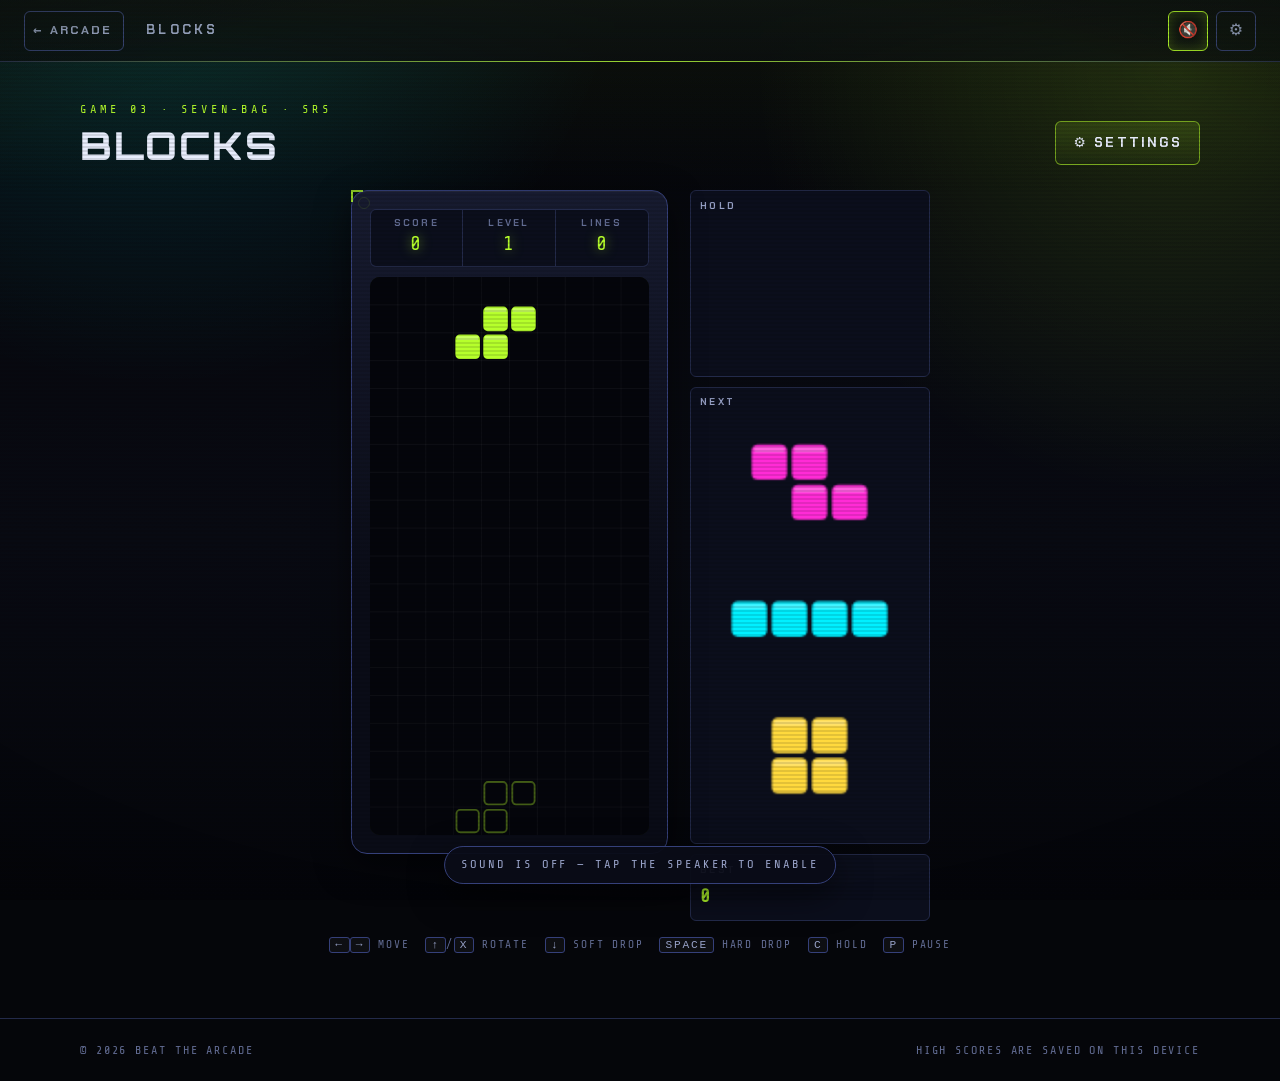
==== blocks.html @ 0dc80ad7 "Add Invasion game implementation with sprites, mechanics, and settings - Introduced the Invasion gam" ====
<!doctype html>
<html lang="en">
  <head>
    <meta charset="utf-8" />
    <meta name="viewport" content="width=device-width, initial-scale=1, viewport-fit=cover" />
    <meta name="color-scheme" content="dark" />
    <title>Blocks · Beat The Arcade</title>
    <meta
      name="description"
      content="Blocks with seven-bag randomiser, SRS wall kicks, ghost piece, hold and a configurable next queue."
    />
    <link
      rel="icon"
      href="data:image/svg+xml,%3Csvg xmlns='http://www.w3.org/2000/svg' viewBox='0 0 32 32'%3E%3Crect width='32' height='32' fill='%2305060a'/%3E%3Crect x='4' y='18' width='12' height='10' fill='%23b6ff2b'/%3E%3Crect x='16' y='8' width='12' height='10' fill='%23b6ff2b'/%3E%3C/svg%3E"
    />
    <link rel="preconnect" href="https://fonts.googleapis.com" />
    <link rel="preconnect" href="https://fonts.gstatic.com" crossorigin />
    <link
      rel="stylesheet"
      href="https://fonts.googleapis.com/css2?family=Orbitron:wght@500;700;900&family=Chakra+Petch:wght@400;600;700&family=Share+Tech+Mono&display=swap"
    />
    <link rel="stylesheet" href="css/theme.css" />
    <link rel="stylesheet" href="css/layout.css" />
    <link rel="stylesheet" href="css/game.css" />
  </head>

  <body
    class="site"
    style="--accent: #b6ff2b; --accent-rgb: 182, 255, 43; --accent-2: #00f0ff; --accent-2-rgb: 0, 240, 255"
  >
    <a class="visually-hidden" href="#main">Skip to content</a>

    <header class="hdr">
      <a class="hdr__back" href="index.html">←<span>Arcade</span></a>
      <span class="hdr__title">Blocks</span>
      <span class="hdr__spacer"></span>
      <div class="hdr__tools">
        <button
          class="btn btn--icon btn--ghost"
          type="button"
          data-tool="mute"
          aria-pressed="true"
          aria-label="Sound off"
        >
          🔇
        </button>
        <button
          class="btn btn--icon btn--ghost"
          type="button"
          data-tool="settings"
          aria-label="Open settings"
        >
          ⚙
        </button>
      </div>
    </header>

    <main id="main" class="site__main wrap">
      <div class="page-head">
        <div>
          <span class="eyebrow">Game 03 · Seven-bag · SRS</span>
          <h1 class="display">Blocks</h1>
        </div>
        <button class="btn" type="button" data-tool="settings">⚙ Settings</button>
      </div>

      <div class="stage stage--split">
        <section class="bezel bezel--narrow ticks">
          <div class="hud">
            <div class="hud__cell">
              <h3>Score</h3>
              <b id="blocksScore">0</b>
            </div>
            <div class="hud__cell">
              <h3>Level</h3>
              <b id="blocksLevel">1</b>
            </div>
            <div class="hud__cell">
              <h3>Lines</h3>
              <b id="blocksLines">0</b>
            </div>
          </div>

          <div class="bezel__screen screen--blocks">
            <canvas id="blocksCanvas" aria-label="Blocks play field"></canvas>
          </div>
        </section>

        <aside class="side">
          <div class="side__box">
            <h3>Hold</h3>
            <canvas id="blocksHold" width="120" height="96" aria-label="Held piece"></canvas>
          </div>
          <div class="side__box">
            <h3>Next</h3>
            <canvas id="blocksNext" width="120" height="200" aria-label="Next pieces"></canvas>
          </div>
          <div class="side__box">
            <h3>Best</h3>
            <b class="mono" id="blocksBest" style="font-size: 1.15rem; color: var(--accent)">0</b>
          </div>
        </aside>
      </div>

      <div class="pad--grid pad" id="blocksPad" style="max-width: 460px; margin: 12px auto 0">
        <button class="pad__btn" type="button" data-control="left" aria-label="Move left">◀</button>
        <button class="pad__btn" type="button" data-control="rotate" aria-label="Rotate clockwise">↻</button>
        <button class="pad__btn" type="button" data-control="right" aria-label="Move right">▶</button>
        <button class="pad__btn" type="button" data-control="down" aria-label="Soft drop">▼</button>
        <button class="pad__btn" type="button" data-control="hold" aria-label="Hold piece">HOLD</button>
        <button class="pad__btn pad__btn--accent" type="button" data-control="hardDrop" aria-label="Hard drop">
          ⤓<small>HARD</small>
        </button>
      </div>

      <p class="keys keyboard-only">
        <span><kbd>←</kbd><kbd>→</kbd> move</span>
        <span><kbd>↑</kbd>/<kbd>X</kbd> rotate</span>
        <span><kbd>↓</kbd> soft drop</span>
        <span><kbd>space</kbd> hard drop</span>
        <span><kbd>C</kbd> hold</span>
        <span><kbd>P</kbd> pause</span>
      </p>
    </main>

    <div id="settings"></div>

    <footer class="ftr">
      <div class="wrap ftr__inner">
        <span>© <span data-year>2026</span> Beat The Arcade</span>
        <span>High scores are saved on this device</span>
      </div>
    </footer>

    <script src="js/core/storage.js"></script>
    <script src="js/core/audio.js"></script>
    <script src="js/core/canvas.js"></script>
    <script src="js/core/loop.js"></script>
    <script src="js/core/input.js"></script>
    <script src="js/core/ui.js"></script>
    <script src="js/core/settings.js"></script>
    <script src="js/games/blocks.js"></script>
  </body>
</html>
---- css/theme.css ----
/* ==========================================================================
   Beat The Arcade — theme.css
   Design tokens, reset, typography and the CRT / glitch effect layers.
   Everything visual is driven from the custom properties below, so the whole
   palette can be retuned from this one file.
   ========================================================================== */

:root {
  /* --- surfaces ---------------------------------------------------------- */
  --bg: #05060a;
  --bg-2: #080a12;
  --surface: #0d1020;
  --surface-2: #141832;
  --surface-3: #1b2040;
  --line: #232a4a;
  --line-bright: #35407a;

  /* --- ink --------------------------------------------------------------- */
  --ink: #e9edff;
  --ink-dim: #98a2c8;
  --ink-mute: #626c93;

  /* --- neon -------------------------------------------------------------- */
  --cyan: #00f0ff;
  --magenta: #ff2bd6;
  --lime: #b6ff2b;
  --amber: #ffb020;
  --red: #ff3b5c;
  --violet: #8b5cff;

  /* per-game accent, overridden on each game page */
  --accent: var(--cyan);
  --accent-2: var(--magenta);
  --accent-rgb: 0, 240, 255;
  --accent-2-rgb: 255, 43, 214;

  /* --- type -------------------------------------------------------------- */
  --font-display: "Orbitron", "Arial Black", impact, system-ui, sans-serif;
  --font-ui: "Chakra Petch", ui-sans-serif, system-ui, -apple-system, "Segoe UI", sans-serif;
  --font-mono: "Share Tech Mono", ui-monospace, SFMono-Regular, Menlo, Consolas, monospace;

  /* --- shape / rhythm ---------------------------------------------------- */
  --r-xs: 3px;
  --r-sm: 6px;
  --r-md: 10px;
  --r-lg: 16px;
  --r-pill: 999px;
  --pad: clamp(14px, 2.2vw, 26px);
  --gap: clamp(12px, 1.8vw, 22px);
  --maxw: 1120px;

  /* --- motion ------------------------------------------------------------ */
  --dur: 180ms;
  --dur-slow: 420ms;
  --ease: cubic-bezier(0.22, 1, 0.36, 1);
  --ease-in: cubic-bezier(0.5, 0, 0.75, 0);

  /* --- glow -------------------------------------------------------------- */
  --glow: 0 0 6px rgba(var(--accent-rgb), 0.7), 0 0 22px rgba(var(--accent-rgb), 0.32);
  --glow-soft: 0 0 14px rgba(var(--accent-rgb), 0.18);
  --glow-2: 0 0 6px rgba(var(--accent-2-rgb), 0.65), 0 0 22px rgba(var(--accent-2-rgb), 0.3);
  --shadow: 0 12px 34px rgba(0, 0, 0, 0.55);

  --header-h: 62px;
}

/* ==========================================================================
   reset
   ========================================================================== */

*,
*::before,
*::after {
  box-sizing: border-box;
}

html {
  -webkit-text-size-adjust: 100%;
  scroll-behavior: smooth;
}

body,
h1,
h2,
h3,
h4,
p,
figure,
blockquote,
dl,
dd,
ul,
ol {
  margin: 0;
}

ul,
ol {
  padding: 0;
  list-style: none;
}

html,
body {
  min-height: 100%;
}

body {
  background-color: var(--bg);
  color: var(--ink);
  font-family: var(--font-ui);
  font-size: clamp(15px, 0.55vw + 14px, 17px);
  line-height: 1.55;
  -webkit-font-smoothing: antialiased;
  text-rendering: optimizeLegibility;
  overflow-x: hidden;
}

/* animated backdrop: faint perspective grid + drifting nebula */
body::before {
  content: "";
  position: fixed;
  inset: 0;
  z-index: -2;
  background:
    radial-gradient(60vw 60vw at 12% -10%, rgba(var(--accent-2-rgb), 0.16), transparent 62%),
    radial-gradient(55vw 55vw at 92% 8%, rgba(var(--accent-rgb), 0.14), transparent 60%),
    linear-gradient(180deg, var(--bg) 0%, var(--bg-2) 60%, #04050a 100%);
}

body::after {
  content: "";
  position: fixed;
  inset: -10% -10% -40% -10%;
  z-index: -1;
  background-image:
    linear-gradient(to right, rgba(var(--accent-rgb), 0.12) 1px, transparent 1px),
    linear-gradient(to bottom, rgba(var(--accent-rgb), 0.12) 1px, transparent 1px);
  background-size: 58px 58px;
  transform: perspective(420px) rotateX(58deg);
  transform-origin: 50% 100%;
  mask-image: linear-gradient(to top, #000 0%, transparent 72%);
  -webkit-mask-image: linear-gradient(to top, #000 0%, transparent 72%);
  animation: grid-drift 24s linear infinite;
  opacity: 0.7;
  pointer-events: none;
}

img,
picture,
svg,
canvas {
  display: block;
  max-width: 100%;
}

button,
input,
select,
textarea {
  font: inherit;
  color: inherit;
}

button {
  cursor: pointer;
  background: none;
  border: 0;
}

a {
  color: var(--accent);
  text-decoration: none;
}

a:hover {
  text-decoration: underline;
}

/* ==========================================================================
   typography helpers
   ========================================================================== */

h1,
h2,
h3,
.display {
  font-family: var(--font-display);
  font-weight: 800;
  letter-spacing: 0.04em;
  line-height: 1.05;
  text-transform: uppercase;
}

h1 {
  font-size: clamp(2rem, 6vw, 4.2rem);
}

h2 {
  font-size: clamp(1.3rem, 2.6vw, 1.9rem);
}

h3 {
  font-family: var(--font-ui);
  font-weight: 700;
  font-size: 0.82rem;
  letter-spacing: 0.22em;
  text-transform: uppercase;
  color: var(--ink-dim);
}

.mono {
  font-family: var(--font-mono);
  font-variant-numeric: tabular-nums;
}

.eyebrow {
  font-family: var(--font-mono);
  font-size: 0.75rem;
  letter-spacing: 0.34em;
  text-transform: uppercase;
  color: var(--accent);
}

.dim {
  color: var(--ink-dim);
}

.visually-hidden {
  position: absolute !important;
  width: 1px;
  height: 1px;
  padding: 0;
  margin: -1px;
  overflow: hidden;
  clip: rect(0 0 0 0);
  clip-path: inset(50%);
  white-space: nowrap;
  border: 0;
}

/* ==========================================================================
   glow + glitch
   ========================================================================== */

.glow {
  color: var(--ink);
  text-shadow: var(--glow);
}

.glitch {
  position: relative;
  color: var(--ink);
  text-shadow:
    0 0 4px rgba(var(--accent-rgb), 0.55),
    0 0 26px rgba(var(--accent-rgb), 0.3);
}

.glitch::before,
.glitch::after {
  content: attr(data-text);
  position: absolute;
  inset: 0;
  pointer-events: none;
  clip-path: inset(0 0 0 0);
  opacity: 0.85;
}

.glitch::before {
  color: var(--magenta);
  transform: translate(-2px, 1px);
  animation: glitch-a 5.5s steps(1, end) infinite;
}

.glitch::after {
  color: var(--cyan);
  transform: translate(2px, -1px);
  animation: glitch-b 4.2s steps(1, end) infinite;
}

/* ==========================================================================
   CRT overlay: scanlines, vignette, flicker
   ========================================================================== */

.crt {
  position: relative;
}

.crt__scan {
  position: fixed;
  inset: 0;
  z-index: 9000;
  pointer-events: none;
  background: repeating-linear-gradient(
    to bottom,
    rgba(0, 0, 0, 0) 0 2px,
    rgba(0, 0, 0, 0.26) 2px 4px
  );
  opacity: 0.42;
  mix-blend-mode: multiply;
}

.crt__vig {
  position: fixed;
  inset: 0;
  z-index: 9001;
  pointer-events: none;
  background:
    radial-gradient(120% 90% at 50% 50%, transparent 55%, rgba(0, 0, 0, 0.55) 100%),
    linear-gradient(to bottom, rgba(var(--accent-rgb), 0.05), transparent 22%);
  animation: crt-flicker 5.2s steps(1, end) infinite;
}

/* ==========================================================================
   buttons
   ========================================================================== */

.btn {
  --btn-accent: var(--accent);
  --btn-rgb: var(--accent-rgb);
  position: relative;
  display: inline-flex;
  align-items: center;
  justify-content: center;
  gap: 0.5em;
  min-height: 44px;
  padding: 0.6em 1.25em;
  border: 1px solid rgba(var(--btn-rgb), 0.55);
  border-radius: var(--r-sm);
  background: linear-gradient(180deg, rgba(var(--btn-rgb), 0.14), rgba(var(--btn-rgb), 0.04));
  color: var(--ink);
  font-family: var(--font-ui);
  font-weight: 700;
  font-size: 0.86rem;
  letter-spacing: 0.16em;
  text-transform: uppercase;
  transition: transform var(--dur) var(--ease), box-shadow var(--dur) var(--ease),
    background-color var(--dur) var(--ease), border-color var(--dur) var(--ease);
}

.btn:hover {
  border-color: var(--btn-accent);
  background: linear-gradient(180deg, rgba(var(--btn-rgb), 0.26), rgba(var(--btn-rgb), 0.08));
  box-shadow: 0 0 6px rgba(var(--btn-rgb), 0.6), 0 0 22px rgba(var(--btn-rgb), 0.28);
  text-decoration: none;
}

.btn:active {
  transform: translateY(1px);
}

.btn--solid {
  background: var(--btn-accent);
  border-color: var(--btn-accent);
  color: #04060c;
  font-weight: 700;
}

.btn--solid:hover {
  background: #fff;
  border-color: #fff;
  box-shadow: 0 0 8px rgba(var(--btn-rgb), 0.9), 0 0 34px rgba(var(--btn-rgb), 0.5);
}

.btn--ghost {
  background: transparent;
  border-color: var(--line-bright);
  color: var(--ink-dim);
}

.btn--ghost:hover {
  color: var(--ink);
  border-color: var(--accent);
  box-shadow: none;
}

.btn--icon {
  min-height: 40px;
  width: 40px;
  padding: 0;
  border-radius: var(--r-sm);
  font-size: 1rem;
  letter-spacing: 0;
}

.btn--lg {
  min-height: 52px;
  padding: 0.8em 1.8em;
  font-size: 0.95rem;
}

.btn[aria-pressed="true"],
.btn.is-on {
  border-color: var(--accent);
  color: var(--ink);
  box-shadow: inset 0 0 14px rgba(var(--accent-rgb), 0.24);
}

/* ==========================================================================
   focus visibility (neon ring, keyboard only)
   ========================================================================== */

:focus {
  outline: none;
}

:focus-visible {
  outline: 2px solid var(--accent);
  outline-offset: 2px;
  box-shadow: 0 0 0 4px rgba(var(--accent-rgb), 0.2);
}

/* ==========================================================================
   surfaces
   ========================================================================== */

.panel {
  position: relative;
  background: linear-gradient(180deg, rgba(20, 24, 50, 0.9), rgba(10, 12, 24, 0.92));
  border: 1px solid var(--line);
  border-radius: var(--r-md);
}

/* corner ticks — cheap way to look "edgy" without images */
.ticks::before,
.ticks::after {
  content: "";
  position: absolute;
  width: 12px;
  height: 12px;
  border: 2px solid var(--accent);
  pointer-events: none;
  opacity: 0.8;
}

.ticks::before {
  top: -1px;
  left: -1px;
  border-right: 0;
  border-bottom: 0;
}

.ticks::after {
  right: -1px;
  bottom: -1px;
  border-left: 0;
  border-top: 0;
}

.hr {
  height: 1px;
  border: 0;
  background: linear-gradient(90deg, transparent, var(--line-bright), transparent);
}

/* ==========================================================================
   keyframes
   ========================================================================== */

@keyframes grid-drift {
  from {
    background-position: 0 0, 0 0;
  }
  to {
    background-position: 0 116px, 0 116px;
  }
}

@keyframes crt-flicker {
  0%,
  96%,
  100% {
    opacity: 1;
  }
  96.5% {
    opacity: 0.86;
  }
  97% {
    opacity: 1;
  }
  97.6% {
    opacity: 0.9;
  }
}

@keyframes glitch-a {
  0%,
  86%,
  100% {
    clip-path: inset(0 0 100% 0);
  }
  87% {
    clip-path: inset(8% 0 62% 0);
  }
  90% {
    clip-path: inset(52% 0 18% 0);
  }
  93% {
    clip-path: inset(22% 0 44% 0);
  }
}

@keyframes glitch-b {
  0%,
  88%,
  100% {
    clip-path: inset(100% 0 0 0);
  }
  89% {
    clip-path: inset(60% 0 12% 0);
  }
  92% {
    clip-path: inset(14% 0 66% 0);
  }
  95% {
    clip-path: inset(38% 0 30% 0);
  }
}

@keyframes pulse-glow {
  0%,
  100% {
    filter: brightness(1);
  }
  50% {
    filter: brightness(1.5);
  }
}

@keyframes rise {
  from {
    opacity: 0;
    transform: translateY(14px);
  }
  to {
    opacity: 1;
    transform: none;
  }
}

@keyframes sweep {
  from {
    transform: translateX(0);
  }
  to {
    transform: translateX(-50%);
  }
}

@keyframes shake {
  0% {
    transform: translate(0, 0);
  }
  25% {
    transform: translate(-4px, 2px);
  }
  50% {
    transform: translate(3px, -3px);
  }
  75% {
    transform: translate(-2px, -1px);
  }
  100% {
    transform: translate(0, 0);
  }
}

@keyframes pop {
  0% {
    transform: scale(1);
  }
  40% {
    transform: scale(1.12);
  }
  100% {
    transform: scale(1);
  }
}

@keyframes flash-out {
  0% {
    box-shadow: inset 0 0 0 2px var(--accent), inset 0 0 60px rgba(var(--accent-rgb), 0.5);
  }
  100% {
    box-shadow: inset 0 0 0 2px transparent, inset 0 0 60px transparent;
  }
}

/* ==========================================================================
   reduced motion — kill flicker, scanline drift, glitch and marquee
   ========================================================================== */

@media (prefers-reduced-motion: reduce) {
  html {
    scroll-behavior: auto;
  }

  *,
  *::before,
  *::after {
    animation-duration: 0.001ms !important;
    animation-iteration-count: 1 !important;
    transition-duration: 0.001ms !important;
  }

  body::after {
    animation: none;
    opacity: 0.35;
  }

  .crt__vig {
    animation: none;
  }

  .crt__scan {
    opacity: 0.22;
  }

  .glitch::before,
  .glitch::after {
    display: none;
  }
}
---- css/layout.css ----
/* ==========================================================================
   Beat The Arcade — layout.css
   Page shell: header, homepage hero, game cards, footer, generic page frame.
   ========================================================================== */

/* ==========================================================================
   shell
   ========================================================================== */

.wrap {
  width: min(100% - 2rem, var(--maxw));
  margin-inline: auto;
}

.site {
  display: flex;
  flex-direction: column;
  min-height: 100vh;
  min-height: 100svh;
}

.site__main {
  flex: 1 1 auto;
  padding-block: clamp(1.2rem, 3vw, 2.6rem) clamp(2rem, 5vw, 4rem);
}

/* ==========================================================================
   header
   ========================================================================== */

.hdr {
  position: sticky;
  top: 0;
  z-index: 8000;
  min-height: var(--header-h);
  display: flex;
  align-items: center;
  gap: var(--gap);
  padding: 0.5rem clamp(0.75rem, 2vw, 1.5rem);
  background: linear-gradient(180deg, rgba(6, 8, 16, 0.94), rgba(6, 8, 16, 0.72));
  backdrop-filter: blur(10px);
  -webkit-backdrop-filter: blur(10px);
  border-bottom: 1px solid var(--line);
}

.hdr::after {
  content: "";
  position: absolute;
  left: 0;
  right: 0;
  bottom: -1px;
  height: 1px;
  background: linear-gradient(90deg, transparent, rgba(var(--accent-rgb), 0.8), transparent);
}

.hdr__brand {
  display: inline-flex;
  align-items: baseline;
  gap: 0.55rem;
  font-family: var(--font-display);
  font-weight: 900;
  font-size: clamp(0.95rem, 1.6vw, 1.15rem);
  letter-spacing: 0.14em;
  text-transform: uppercase;
  color: var(--ink);
  white-space: nowrap;
}

.hdr__brand:hover {
  text-decoration: none;
  color: var(--ink);
}

.hdr__brand b {
  color: var(--accent);
  font-weight: 900;
}

.hdr__title {
  font-family: var(--font-ui);
  font-weight: 700;
  font-size: 0.82rem;
  letter-spacing: 0.24em;
  text-transform: uppercase;
  color: var(--ink-dim);
  white-space: nowrap;
  overflow: hidden;
  text-overflow: ellipsis;
}

.hdr__spacer {
  flex: 1 1 auto;
}

.hdr__tools {
  display: flex;
  align-items: center;
  gap: 0.5rem;
}

.hdr__back {
  display: inline-flex;
  align-items: center;
  gap: 0.4rem;
  min-height: 40px;
  padding: 0 0.7rem 0 0.5rem;
  border: 1px solid var(--line-bright);
  border-radius: var(--r-sm);
  color: var(--ink-dim);
  font-family: var(--font-ui);
  font-weight: 700;
  font-size: 0.76rem;
  letter-spacing: 0.16em;
  text-transform: uppercase;
}

.hdr__back:hover {
  color: var(--ink);
  border-color: var(--accent);
  text-decoration: none;
}

@media (max-width: 560px) {
  .hdr__back span {
    display: none;
  }

  .hdr__back {
    width: 40px;
    justify-content: center;
    padding: 0;
  }
}

/* ==========================================================================
   hero
   ========================================================================== */

.hero {
  position: relative;
  padding-block: clamp(1.5rem, 6vw, 4rem) clamp(1rem, 3vw, 2rem);
  text-align: center;
}

.hero__title {
  position: relative;
  display: inline-block;
  margin-block: 0.35rem 0.6rem;
  font-size: clamp(2.4rem, 11vw, 6rem);
  font-weight: 900;
  letter-spacing: 0.08em;
}

.hero__sub {
  max-width: 46ch;
  margin-inline: auto;
  color: var(--ink-dim);
}

.hero__meta {
  display: flex;
  flex-wrap: wrap;
  justify-content: center;
  gap: 0.5rem 1.4rem;
  margin-top: 1.2rem;
  font-family: var(--font-mono);
  font-size: 0.76rem;
  letter-spacing: 0.2em;
  text-transform: uppercase;
  color: var(--ink-mute);
}

.hero__meta b {
  color: var(--accent);
  font-weight: 400;
}

/* marquee ticker */
.ticker {
  position: relative;
  overflow: hidden;
  margin-top: clamp(1rem, 3vw, 2rem);
  border-block: 1px solid var(--line);
  background: rgba(10, 12, 24, 0.6);
  mask-image: linear-gradient(90deg, transparent, #000 8%, #000 92%, transparent);
  -webkit-mask-image: linear-gradient(90deg, transparent, #000 8%, #000 92%, transparent);
}

.ticker__track {
  display: flex;
  width: max-content;
  animation: sweep 26s linear infinite;
}

.ticker__track span {
  padding: 0.55rem 1.4rem;
  font-family: var(--font-mono);
  font-size: 0.78rem;
  letter-spacing: 0.28em;
  text-transform: uppercase;
  color: var(--ink-mute);
  white-space: nowrap;
}

.ticker__track span b {
  color: var(--accent);
  font-weight: 400;
}

/* ==========================================================================
   game cards
   ========================================================================== */

.cards {
  display: grid;
  grid-template-columns: repeat(auto-fit, minmax(260px, 1fr));
  gap: var(--gap);
  margin-top: clamp(1.4rem, 4vw, 2.8rem);
}

.card {
  position: relative;
  display: flex;
  flex-direction: column;
  gap: 0.85rem;
  padding: clamp(1.1rem, 2.4vw, 1.6rem);
  overflow: hidden;
  color: var(--ink);
  background: linear-gradient(165deg, rgba(22, 27, 58, 0.92), rgba(8, 10, 20, 0.95));
  border: 1px solid var(--line);
  border-radius: var(--r-lg);
  transition: transform var(--dur-slow) var(--ease), border-color var(--dur) var(--ease),
    box-shadow var(--dur-slow) var(--ease);
  animation: rise 520ms var(--ease) both;
}

.card::before {
  content: "";
  position: absolute;
  inset: 0;
  background: radial-gradient(120% 80% at 100% 0%, rgba(var(--card-rgb), 0.22), transparent 60%);
  opacity: 0;
  transition: opacity var(--dur-slow) var(--ease);
  pointer-events: none;
}

.card:hover,
.card:focus-within {
  transform: translateY(-6px);
  border-color: rgba(var(--card-rgb), 0.85);
  box-shadow: 0 18px 40px rgba(0, 0, 0, 0.55), 0 0 26px rgba(var(--card-rgb), 0.22);
}

.card:hover::before,
.card:focus-within::before {
  opacity: 1;
}

.card:nth-child(1) {
  animation-delay: 60ms;
}

.card:nth-child(2) {
  animation-delay: 140ms;
}

.card:nth-child(3) {
  animation-delay: 220ms;
}

.card__art {
  display: grid;
  place-items: center;
  height: 104px;
  border-radius: var(--r-md);
  border: 1px solid rgba(var(--card-rgb), 0.28);
  background:
    linear-gradient(180deg, rgba(var(--card-rgb), 0.14), transparent 70%),
    repeating-linear-gradient(to right, rgba(var(--card-rgb), 0.1) 0 1px, transparent 1px 14px),
    repeating-linear-gradient(to bottom, rgba(var(--card-rgb), 0.1) 0 1px, transparent 1px 14px),
    #06070e;
  color: rgb(var(--card-rgb));
  overflow: hidden;
}

.card__art svg {
  width: auto;
  height: 72px;
  filter: drop-shadow(0 0 6px rgba(var(--card-rgb), 0.7));
}

.card__no {
  position: absolute;
  top: 0.9rem;
  right: 1rem;
  font-family: var(--font-mono);
  font-size: 0.72rem;
  letter-spacing: 0.2em;
  color: var(--ink-mute);
}

.card__name {
  font-size: clamp(1.15rem, 2.2vw, 1.45rem);
  color: var(--ink);
}

.card__desc {
  font-size: 0.9rem;
  color: var(--ink-dim);
  flex: 1 1 auto;
}

.card__foot {
  display: flex;
  align-items: center;
  justify-content: space-between;
  gap: 0.75rem;
  padding-top: 0.85rem;
  border-top: 1px dashed var(--line);
}

.card__hi {
  display: flex;
  flex-direction: column;
  gap: 0.15rem;
  font-family: var(--font-mono);
  font-size: 0.68rem;
  letter-spacing: 0.2em;
  text-transform: uppercase;
  color: var(--ink-mute);
}

.card__hi b {
  font-size: 1.05rem;
  letter-spacing: 0.06em;
  color: rgb(var(--card-rgb));
  font-weight: 400;
  text-shadow: 0 0 10px rgba(var(--card-rgb), 0.5);
}

/* whole-card link overlay so the card is one big tap target */
.card__link {
  position: absolute;
  inset: 0;
  z-index: 2;
  border-radius: inherit;
}

.card__link:focus-visible {
  outline-offset: 4px;
}

/* ==========================================================================
   footer
   ========================================================================== */

.ftr {
  border-top: 1px solid var(--line);
  padding-block: 1.4rem;
  font-family: var(--font-mono);
  font-size: 0.74rem;
  letter-spacing: 0.16em;
  text-transform: uppercase;
  color: var(--ink-mute);
}

.ftr__inner {
  display: flex;
  flex-wrap: wrap;
  gap: 0.6rem 1.4rem;
  align-items: center;
  justify-content: space-between;
}

.ftr kbd {
  font-family: var(--font-mono);
  font-size: 0.72rem;
  padding: 0.1em 0.45em;
  border: 1px solid var(--line-bright);
  border-radius: var(--r-xs);
  background: rgba(255, 255, 255, 0.04);
  color: var(--ink-dim);
}

/* ==========================================================================
   generic page heading used above game boards
   ========================================================================== */

.page-head {
  display: flex;
  flex-wrap: wrap;
  align-items: flex-end;
  justify-content: space-between;
  gap: 0.6rem 1.4rem;
  margin-bottom: clamp(0.9rem, 2vw, 1.6rem);
}

.page-head h1 {
  font-size: clamp(1.5rem, 4vw, 2.4rem);
}

.page-head .eyebrow {
  display: block;
  margin-bottom: 0.35rem;
}
---- css/game.css ----
/* ==========================================================================
   Beat The Arcade — game.css
   In-game chrome: CRT bezel, HUD, touch pads, settings overlay,
   pause / game-over screens, hi-score initials entry, board layouts.
   ========================================================================== */

/* ==========================================================================
   game stage + bezel
   ========================================================================== */

.stage {
  display: grid;
  grid-template-columns: minmax(0, 1fr);
  gap: var(--gap);
  align-items: start;
}

@media (min-width: 940px) {
  .stage--split {
    grid-template-columns: minmax(0, auto) 240px;
    justify-content: center;
  }
}

.bezel {
  position: relative;
  justify-self: center;
  width: 100%;
  max-width: 560px;
  padding: clamp(10px, 1.6vw, 18px);
  border: 1px solid var(--line-bright);
  border-radius: var(--r-lg);
  background: linear-gradient(180deg, #171b30, #0a0c17 60%);
  box-shadow: var(--shadow), inset 0 1px 0 rgba(255, 255, 255, 0.06);
}

.bezel::after {
  content: "";
  position: absolute;
  inset: 6px;
  border-radius: calc(var(--r-lg) - 6px);
  border: 1px solid rgba(var(--accent-rgb), 0.14);
  pointer-events: none;
}

.bezel__screen {
  position: relative;
  border-radius: var(--r-md);
  background: #04050b;
  overflow: hidden;
  box-shadow: inset 0 0 60px rgba(0, 0, 0, 0.9), inset 0 0 0 1px rgba(var(--accent-rgb), 0.12);
}

/* the canvas fills the screen box; aspect-ratio is set per game in HTML */
.bezel__screen canvas {
  display: block;
  width: 100%;
  height: 100%;
  touch-action: none;
}

.bezel__screen.is-shaking {
  animation: shake 220ms steps(2, end) 1;
}

/* fixed-ratio screens (canvas games) — width drives, height follows, and both
   the container width and the viewport height are respected */
.screen-pad {
  padding: clamp(10px, 2vw, 16px);
}

.screen--invasion {
  width: min(100%, 480px, 56vh);
  width: min(100%, 480px, 56svh);
  aspect-ratio: 4 / 5;
  margin-inline: auto;
}

.screen--blocks {
  width: min(100%, 300px, 31vh);
  width: min(100%, 300px, 31svh);
  aspect-ratio: 1 / 2;
  margin-inline: auto;
}

.bezel--narrow {
  max-width: 460px;
}

.bezel--wide {
  max-width: 520px;
}

/* tic tac toe screen contents */
.ttt-screen {
  display: grid;
  gap: clamp(0.6rem, 1.6vw, 0.9rem);
}

.toolbar {
  display: flex;
  flex-wrap: wrap;
  gap: 0.5rem;
  justify-content: center;
  padding-top: 0.2rem;
}

.flash {
  animation: flash-out 520ms ease-out 1;
}

/* ==========================================================================
   HUD
   ========================================================================== */

.hud {
  display: flex;
  flex-wrap: wrap;
  align-items: stretch;
  gap: 1px;
  margin-bottom: 10px;
  background: var(--line);
  border: 1px solid var(--line);
  border-radius: var(--r-sm);
  overflow: hidden;
}

.hud__cell {
  flex: 1 1 0;
  min-width: 74px;
  padding: 0.45rem 0.65rem;
  background: #0b0e1c;
  text-align: center;
}

.hud__cell h3 {
  font-size: 0.6rem;
  letter-spacing: 0.24em;
  color: var(--ink-mute);
}

.hud__cell b {
  display: block;
  font-family: var(--font-mono);
  font-size: clamp(0.95rem, 2.4vw, 1.25rem);
  font-weight: 400;
  letter-spacing: 0.06em;
  color: var(--accent);
  text-shadow: 0 0 12px rgba(var(--accent-rgb), 0.5);
}

.hud__cell--right {
  text-align: right;
}

.lives {
  display: flex;
  justify-content: center;
  gap: 4px;
  margin-top: 2px;
}

.lives i {
  width: 12px;
  height: 10px;
  background: var(--accent);
  clip-path: polygon(50% 0, 100% 55%, 68% 100%, 32% 100%, 0 55%);
  filter: drop-shadow(0 0 4px rgba(var(--accent-rgb), 0.8));
}

/* ==========================================================================
   touch controls
   ========================================================================== */

.pad {
  display: none;
  margin-top: 12px;
  gap: 8px;
  user-select: none;
  -webkit-user-select: none;
}

.pad.is-on {
  display: flex;
}

.pad--grid {
  display: none;
  grid-template-columns: repeat(3, 1fr);
}

.pad--grid.is-on {
  display: grid;
}

.pad__btn {
  display: grid;
  place-items: center;
  min-height: 56px;
  border: 1px solid rgba(var(--accent-rgb), 0.4);
  border-radius: var(--r-sm);
  background: linear-gradient(180deg, rgba(var(--accent-rgb), 0.14), rgba(var(--accent-rgb), 0.03));
  color: var(--ink);
  font-family: var(--font-mono);
  font-size: 1.1rem;
  letter-spacing: 0.1em;
  touch-action: none;
  transition: background-color 90ms linear, transform 90ms linear;
}

.pad__btn:active,
.pad__btn.is-down {
  background: rgba(var(--accent-rgb), 0.4);
  transform: scale(0.97);
}

.pad__btn small {
  display: block;
  font-size: 0.55rem;
  letter-spacing: 0.16em;
  color: var(--ink-mute);
}

.pad__btn--wide {
  grid-column: span 2;
}

.pad__btn--accent {
  border-color: rgba(var(--accent-2-rgb), 0.5);
  background: linear-gradient(180deg, rgba(var(--accent-2-rgb), 0.18), rgba(var(--accent-2-rgb), 0.04));
}

/* ==========================================================================
   tic tac toe
   ========================================================================== */

.ttt {
  display: grid;
  gap: 0.9rem;
  max-width: 460px;
  margin-inline: auto;
  width: 100%;
}

.ttt__status {
  min-height: 1.9em;
  text-align: center;
  font-family: var(--font-mono);
  font-size: clamp(0.85rem, 2.4vw, 1rem);
  letter-spacing: 0.14em;
  text-transform: uppercase;
  color: var(--accent);
  text-shadow: 0 0 14px rgba(var(--accent-rgb), 0.45);
}

.ttt__board {
  display: grid;
  grid-template-columns: repeat(3, 1fr);
  gap: clamp(6px, 1.6vw, 12px);
  aspect-ratio: 1;
  padding: clamp(6px, 1.6vw, 12px);
  border: 1px solid var(--line-bright);
  border-radius: var(--r-md);
  background:
    linear-gradient(180deg, rgba(var(--accent-rgb), 0.06), transparent 60%),
    #06070f;
}

.ttt__cell {
  position: relative;
  display: grid;
  place-items: center;
  border: 1px solid var(--line);
  border-radius: var(--r-sm);
  background: #0b0e1c;
  font-family: var(--font-display);
  font-weight: 900;
  font-size: clamp(1.9rem, 9vw, 3.4rem);
  line-height: 1;
  color: var(--ink);
  transition: background-color 120ms linear, border-color 120ms linear,
    box-shadow 120ms linear, transform 120ms var(--ease);
}

.ttt__cell:hover:not(:disabled) {
  border-color: var(--accent);
  background: #121734;
  box-shadow: inset 0 0 22px rgba(var(--accent-rgb), 0.16);
}

.ttt__cell:disabled {
  cursor: default;
}

.ttt__cell[data-mark="X"] {
  color: var(--cyan);
  text-shadow: 0 0 10px rgba(0, 240, 255, 0.6), 0 0 30px rgba(0, 240, 255, 0.24);
}

.ttt__cell[data-mark="O"] {
  color: var(--magenta);
  text-shadow: 0 0 10px rgba(255, 43, 214, 0.6), 0 0 30px rgba(255, 43, 214, 0.24);
}

.ttt__cell.is-win {
  border-color: var(--lime);
  background: rgba(182, 255, 43, 0.1);
  box-shadow: 0 0 0 1px var(--lime), 0 0 26px rgba(182, 255, 43, 0.4);
}

.ttt__cell.is-win:not(.no-anim) {
  animation: pop 420ms var(--ease) 1;
}

.ttt__cell.is-last {
  border-color: var(--accent);
}

.ttt__score {
  display: flex;
  flex-wrap: wrap;
  justify-content: center;
  gap: 0.4rem 1.1rem;
  font-family: var(--font-mono);
  font-size: 0.8rem;
  letter-spacing: 0.14em;
  text-transform: uppercase;
  color: var(--ink-dim);
}

.ttt__score b {
  font-weight: 400;
  color: var(--ink);
}

.ttt__score .is-x b {
  color: var(--cyan);
}

.ttt__score .is-o b {
  color: var(--magenta);
}

.ttt__round {
  text-align: center;
  font-family: var(--font-mono);
  font-size: 0.72rem;
  letter-spacing: 0.24em;
  text-transform: uppercase;
  color: var(--ink-mute);
}

/* ==========================================================================
   blocks side panels
   ========================================================================== */

.side {
  display: grid;
  gap: 10px;
  width: 100%;
}

@media (max-width: 939px) {
  .side {
    grid-template-columns: repeat(auto-fit, minmax(120px, 1fr));
    max-width: 560px;
    margin-inline: auto;
  }
}

.side__box {
  padding: 0.6rem;
  border: 1px solid var(--line);
  border-radius: var(--r-sm);
  background: #0b0e1c;
}

.side__box h3 {
  margin-bottom: 0.45rem;
  font-size: 0.6rem;
  letter-spacing: 0.24em;
}

.side__box canvas {
  width: 100%;
  height: auto;
}

/* ==========================================================================
   settings overlay panel
   ========================================================================== */

.settings-root {
  position: relative;
  z-index: 9100;
}

.settings__scrim {
  position: fixed;
  inset: 0;
  z-index: 9100;
  background: rgba(3, 4, 9, 0.72);
  backdrop-filter: blur(3px);
  -webkit-backdrop-filter: blur(3px);
  opacity: 0;
  visibility: hidden;
  pointer-events: none;
  transition: opacity var(--dur) linear, visibility 0s linear var(--dur);
}

.settings__panel {
  position: fixed;
  z-index: 9101;
  top: 0;
  right: 0;
  bottom: 0;
  width: min(400px, 92vw);
  display: flex;
  flex-direction: column;
  background: linear-gradient(180deg, #10142a, #080a14);
  border-left: 1px solid var(--line-bright);
  box-shadow: -24px 0 60px rgba(0, 0, 0, 0.6);
  transform: translateX(102%);
  transition: transform var(--dur-slow) var(--ease);
  visibility: hidden;
}

.settings.is-open .settings__scrim {
  opacity: 1;
  visibility: visible;
  pointer-events: auto;
  transition: opacity var(--dur) linear;
}

.settings.is-open .settings__panel {
  transform: none;
  visibility: visible;
}

.settings__head {
  display: flex;
  align-items: center;
  gap: 0.75rem;
  padding: 0.85rem 1rem;
  border-bottom: 1px solid var(--line);
}

.settings__head h2 {
  flex: 1 1 auto;
  font-size: 0.95rem;
  letter-spacing: 0.2em;
}

.settings__body {
  flex: 1 1 auto;
  overflow-y: auto;
  overscroll-behavior: contain;
  padding: 0.4rem 1rem 1.2rem;
  -webkit-overflow-scrolling: touch;
}

.settings__foot {
  padding: 0.85rem 1rem calc(0.85rem + env(safe-area-inset-bottom));
  border-top: 1px solid var(--line);
}

.settings__foot .btn {
  width: 100%;
}

.set-group {
  margin: 1.1rem 0 0.4rem;
  padding-bottom: 0.3rem;
  border-bottom: 1px dashed var(--line);
  font-family: var(--font-mono);
  font-size: 0.68rem;
  letter-spacing: 0.3em;
  text-transform: uppercase;
  color: var(--accent);
}

.set-row {
  padding: 0.75rem 0;
  border-bottom: 1px solid rgba(35, 42, 74, 0.6);
}

.set-row[hidden] {
  display: none;
}

.set-row__label {
  display: block;
  margin-bottom: 0.45rem;
  font-weight: 700;
  font-size: 0.82rem;
  letter-spacing: 0.06em;
  text-transform: uppercase;
  color: var(--ink);
}

.set-row__hint {
  display: block;
  margin-top: 0.4rem;
  font-size: 0.76rem;
  color: var(--ink-mute);
}

/* segmented control (radio group) */
.seg {
  display: flex;
  flex-wrap: wrap;
  gap: 6px;
}

.seg__opt {
  position: relative;
  flex: 1 1 auto;
}

.seg__opt input {
  position: absolute;
  opacity: 0;
  width: 100%;
  height: 100%;
  margin: 0;
  cursor: pointer;
  inset: 0;
}

.seg__opt span {
  display: grid;
  place-items: center;
  min-height: 42px;
  padding: 0.4rem 0.7rem;
  border: 1px solid var(--line-bright);
  border-radius: var(--r-sm);
  background: rgba(255, 255, 255, 0.02);
  font-size: 0.78rem;
  font-weight: 700;
  letter-spacing: 0.1em;
  text-transform: uppercase;
  color: var(--ink-dim);
  text-align: center;
  transition: all var(--dur) linear;
  pointer-events: none;
}

.seg__opt input:hover + span {
  color: var(--ink);
  border-color: rgba(var(--accent-rgb), 0.6);
}

.seg__opt input:checked + span {
  color: var(--ink);
  border-color: var(--accent);
  background: rgba(var(--accent-rgb), 0.16);
  box-shadow: inset 0 0 16px rgba(var(--accent-rgb), 0.2), 0 0 10px rgba(var(--accent-rgb), 0.2);
}

.seg__opt input:focus-visible + span {
  outline: 2px solid var(--accent);
  outline-offset: 2px;
}

/* switch */
.switch {
  position: relative;
  display: inline-flex;
  align-items: center;
  gap: 0.7rem;
  cursor: pointer;
}

.switch input {
  position: absolute;
  opacity: 0;
  width: 1px;
  height: 1px;
}

.switch__track {
  position: relative;
  width: 54px;
  height: 30px;
  border: 1px solid var(--line-bright);
  border-radius: var(--r-pill);
  background: #0a0c17;
  transition: all var(--dur) linear;
  flex: 0 0 auto;
}

.switch__track::after {
  content: "";
  position: absolute;
  top: 3px;
  left: 3px;
  width: 22px;
  height: 22px;
  border-radius: 50%;
  background: var(--ink-mute);
  transition: transform var(--dur) var(--ease), background-color var(--dur) linear;
}

.switch input:checked + .switch__track {
  border-color: var(--accent);
  background: rgba(var(--accent-rgb), 0.2);
  box-shadow: inset 0 0 14px rgba(var(--accent-rgb), 0.24);
}

.switch input:checked + .switch__track::after {
  transform: translateX(24px);
  background: var(--accent);
  box-shadow: 0 0 10px rgba(var(--accent-rgb), 0.9);
}

.switch input:focus-visible + .switch__track {
  outline: 2px solid var(--accent);
  outline-offset: 2px;
}

.switch__text {
  font-size: 0.78rem;
  letter-spacing: 0.1em;
  text-transform: uppercase;
  color: var(--ink-dim);
}

/* stepper */
.stepper {
  display: flex;
  align-items: center;
  gap: 0.5rem;
}

.stepper__btn {
  width: 42px;
  height: 42px;
  display: grid;
  place-items: center;
  border: 1px solid var(--line-bright);
  border-radius: var(--r-sm);
  background: rgba(255, 255, 255, 0.03);
  font-family: var(--font-mono);
  font-size: 1.1rem;
  color: var(--ink);
}

.stepper__btn:hover:not(:disabled) {
  border-color: var(--accent);
  color: var(--accent);
}

.stepper__btn:disabled {
  opacity: 0.35;
  cursor: not-allowed;
}

.stepper__val {
  flex: 1 1 auto;
  text-align: center;
  font-family: var(--font-mono);
  font-size: 0.95rem;
  letter-spacing: 0.12em;
  color: var(--accent);
}

/* ==========================================================================
   overlays: pause, game over, initials
   ========================================================================== */

.ov {
  position: absolute;
  inset: 0;
  z-index: 500;
  display: flex;
  flex-direction: column;
  align-items: center;
  justify-content: center;
  gap: 0.9rem;
  padding: 1.1rem;
  text-align: center;
  background: rgba(4, 5, 11, 0.9);
  backdrop-filter: blur(2px);
  -webkit-backdrop-filter: blur(2px);
  animation: rise 220ms var(--ease) both;
  overflow-y: auto;
  overscroll-behavior: contain;
}

.ov[hidden] {
  display: none;
}

.ov__title {
  font-size: clamp(1.3rem, 5vw, 2.1rem);
  color: var(--accent);
  text-shadow: var(--glow);
}

.ov__sub {
  font-family: var(--font-mono);
  font-size: 0.8rem;
  letter-spacing: 0.2em;
  text-transform: uppercase;
  color: var(--ink-dim);
  max-width: 32ch;
}

.ov__score {
  font-family: var(--font-mono);
  font-size: clamp(1.6rem, 7vw, 2.6rem);
  color: var(--ink);
  text-shadow: var(--glow);
}

.ov__actions {
  display: flex;
  flex-wrap: wrap;
  gap: 0.6rem;
  justify-content: center;
}

.ov--top {
  justify-content: flex-start;
  padding-top: 1.4rem;
}

/* hi-score table */
.scores {
  width: 100%;
  max-width: 320px;
  font-family: var(--font-mono);
  font-size: 0.82rem;
  letter-spacing: 0.1em;
  border-collapse: collapse;
}

.scores th {
  padding: 0.2rem 0.4rem;
  font-size: 0.62rem;
  font-weight: 400;
  letter-spacing: 0.22em;
  text-transform: uppercase;
  color: var(--ink-mute);
  text-align: left;
}

.scores td {
  padding: 0.22rem 0.4rem;
  border-top: 1px solid rgba(35, 42, 74, 0.8);
  color: var(--ink-dim);
}

.scores td:first-child {
  color: var(--ink-mute);
  width: 2ch;
}

.scores td:nth-child(2) {
  color: var(--ink);
}

.scores td:last-child {
  text-align: right;
}

.scores tr.is-new td {
  color: var(--accent);
  text-shadow: 0 0 10px rgba(var(--accent-rgb), 0.5);
}

.scores-empty {
  font-family: var(--font-mono);
  font-size: 0.76rem;
  letter-spacing: 0.16em;
  text-transform: uppercase;
  color: var(--ink-mute);
}

/* initials entry */
.initials {
  display: flex;
  gap: 0.6rem;
  justify-content: center;
}

.initials__col {
  display: grid;
  gap: 4px;
  justify-items: center;
}

.initials__up,
.initials__down {
  width: 46px;
  height: 34px;
  display: grid;
  place-items: center;
  border: 1px solid var(--line-bright);
  border-radius: var(--r-sm);
  background: rgba(255, 255, 255, 0.04);
  font-family: var(--font-mono);
  color: var(--ink-dim);
}

.initials__up:hover,
.initials__down:hover {
  color: var(--accent);
  border-color: var(--accent);
}

.initials__val {
  width: 46px;
  height: 52px;
  display: grid;
  place-items: center;
  border: 1px solid var(--accent);
  border-radius: var(--r-sm);
  background: rgba(var(--accent-rgb), 0.12);
  font-family: var(--font-display);
  font-weight: 900;
  font-size: 1.6rem;
  color: var(--ink);
  text-shadow: var(--glow);
}

.initials__col.is-active .initials__val {
  box-shadow: 0 0 0 2px rgba(var(--accent-rgb), 0.4), inset 0 0 18px rgba(var(--accent-rgb), 0.3);
}

/* toasts */
.toasts {
  position: fixed;
  z-index: 9200;
  left: 50%;
  bottom: calc(1rem + env(safe-area-inset-bottom));
  transform: translateX(-50%);
  display: grid;
  gap: 0.5rem;
  pointer-events: none;
}

.toast {
  padding: 0.55rem 1rem;
  border: 1px solid var(--line-bright);
  border-radius: var(--r-pill);
  background: rgba(10, 12, 24, 0.95);
  font-family: var(--font-mono);
  font-size: 0.76rem;
  letter-spacing: 0.16em;
  text-transform: uppercase;
  color: var(--ink-dim);
  box-shadow: var(--shadow);
  animation: rise 200ms var(--ease) both;
}

/* ==========================================================================
   misc
   ========================================================================== */

.keys {
  display: flex;
  flex-wrap: wrap;
  gap: 0.4rem 1rem;
  justify-content: center;
  margin-top: 0.9rem;
  font-family: var(--font-mono);
  font-size: 0.7rem;
  letter-spacing: 0.16em;
  text-transform: uppercase;
  color: var(--ink-mute);
}

.keys kbd {
  padding: 0.1em 0.45em;
  border: 1px solid var(--line-bright);
  border-radius: var(--r-xs);
  background: rgba(255, 255, 255, 0.04);
  color: var(--ink-dim);
}

.touch-only {
  display: none;
}

html.is-touch .touch-only {
  display: revert;
}

html.is-touch .keyboard-only {
  display: none;
}

.no-anim {
  animation: none !important;
}
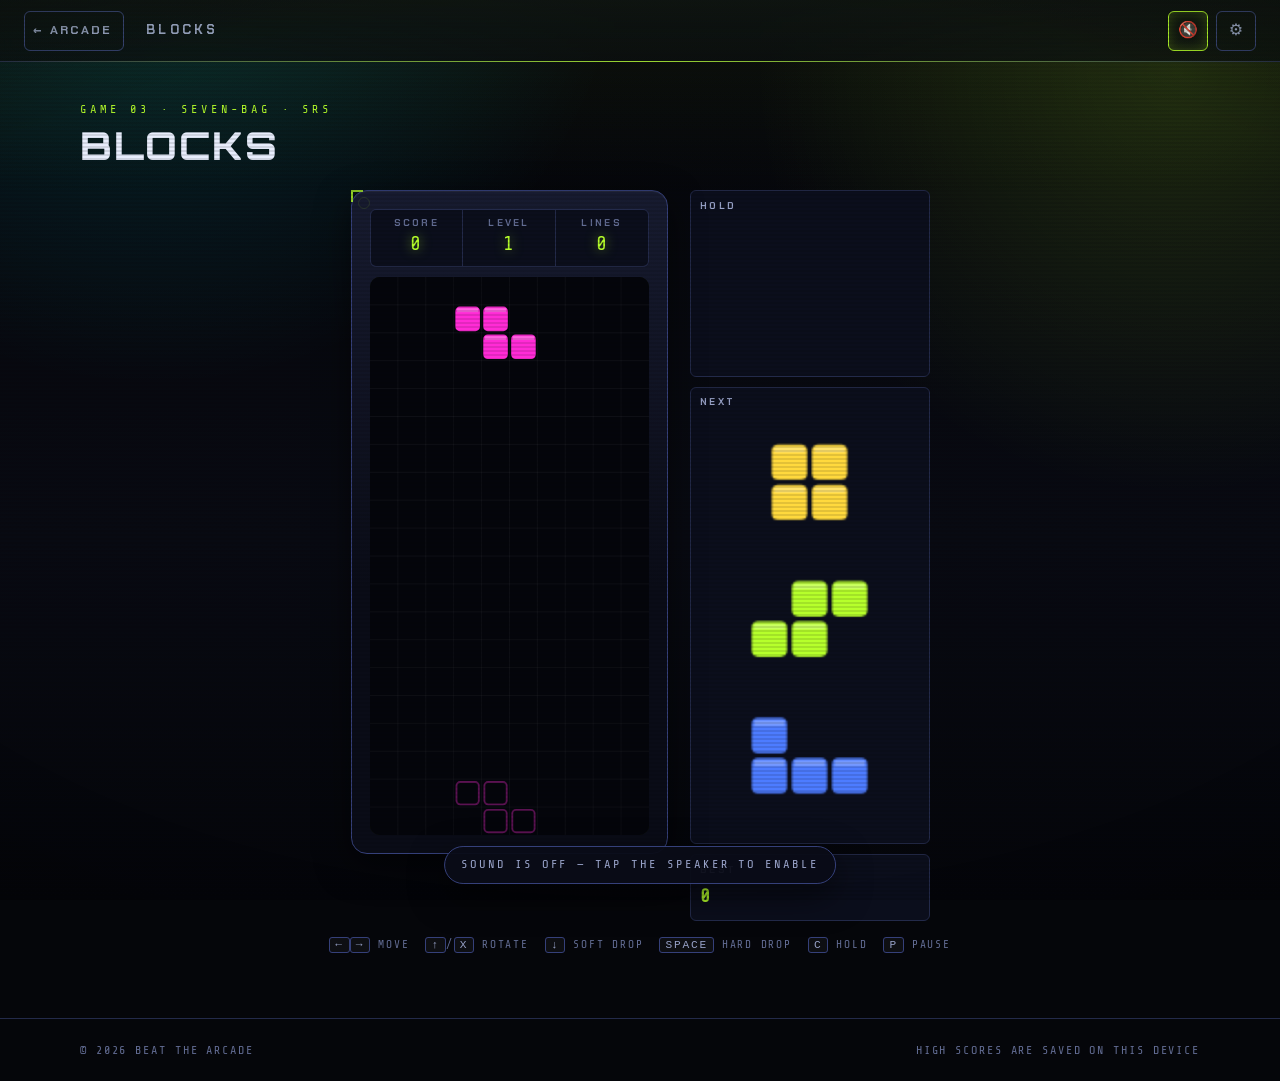
==== commit 6c8f1656: "Remove settings button from game interfaces for a cleaner UI" ====
--- a/blocks.html
+++ b/blocks.html
@@ -61,7 +61,6 @@
           <span class="eyebrow">Game 03 · Seven-bag · SRS</span>
           <h1 class="display">Blocks</h1>
         </div>
-        <button class="btn" type="button" data-tool="settings">⚙ Settings</button>
       </div>
 
       <div class="stage stage--split">
--- a/css/theme.css
+++ b/css/theme.css
@@ -389,6 +389,14 @@
   font-size: 0.95rem;
 }
 
+/* Applied to the "New Round"/"New Match" control once play has stopped: it is
+   the only way forward, so it is lit up until the player uses it. */
+.btn--invite {
+  border-color: var(--accent);
+  color: var(--ink);
+  animation: pulse-glow 1.6s ease-in-out infinite;
+}
+
 .btn[aria-pressed="true"],
 .btn.is-on {
   border-color: var(--accent);
@@ -565,15 +573,18 @@
   }
 }
 
+/* Win flourish for the tic tac toe line. Deliberately glow-and-brightness only:
+   it used to scale the winning cells to 1.12, which made those squares visibly
+   change size and pull the rest of the grid out of alignment for the duration. */
 @keyframes pop {
   0% {
-    transform: scale(1);
+    filter: brightness(1);
   }
   40% {
-    transform: scale(1.12);
+    filter: brightness(1.6);
   }
   100% {
-    transform: scale(1);
+    filter: brightness(1);
   }
 }
 
--- a/css/game.css
+++ b/css/game.css
@@ -253,9 +253,17 @@
   text-shadow: 0 0 14px rgba(var(--accent-rgb), 0.45);
 }
 
+/* The board is square (aspect-ratio: 1), so all six tracks must be identical for
+   the cells to be square. They are declared minmax(0, 1fr) rather than left to
+   auto-size: an auto track is sized from its content, and a cell holding a glyph
+   has a line box while an empty one has none — which made the row containing the
+   newest mark grow by a whole line box and squash the other two. Every move
+   resized the squares. minmax(0, ...) also stops a wide glyph from forcing a
+   track wider than its share. */
 .ttt__board {
   display: grid;
-  grid-template-columns: repeat(3, 1fr);
+  grid-template-columns: repeat(3, minmax(0, 1fr));
+  grid-template-rows: repeat(3, minmax(0, 1fr));
   gap: clamp(6px, 1.6vw, 12px);
   aspect-ratio: 1;
   padding: clamp(6px, 1.6vw, 12px);
@@ -297,9 +305,28 @@
   text-shadow: 0 0 10px rgba(0, 240, 255, 0.6), 0 0 30px rgba(0, 240, 255, 0.24);
 }
 
+/* Orbitron's O is a rounded square at weight 900, so it reads as a box rather
+   than a nought. The glyph stays in the DOM (it is what the screen reader name
+   is built from) but is painted transparent, and a true ring is drawn in its
+   place. Sizes are in em so the ring tracks the same clamp() as the X. */
 .ttt__cell[data-mark="O"] {
-  color: var(--magenta);
-  text-shadow: 0 0 10px rgba(255, 43, 214, 0.6), 0 0 30px rgba(255, 43, 214, 0.24);
+  color: transparent;
+  text-shadow: none;
+}
+
+.ttt__cell[data-mark="O"]::before {
+  content: "";
+  position: absolute;
+  top: 50%;
+  left: 50%;
+  width: 0.74em;
+  height: 0.74em;
+  border: 0.145em solid var(--magenta);
+  border-radius: 50%;
+  box-sizing: border-box;
+  transform: translate(-50%, -50%);
+  box-shadow: 0 0 10px rgba(255, 43, 214, 0.6), 0 0 30px rgba(255, 43, 214, 0.24),
+    inset 0 0 10px rgba(255, 43, 214, 0.35);
 }
 
 .ttt__cell.is-win {
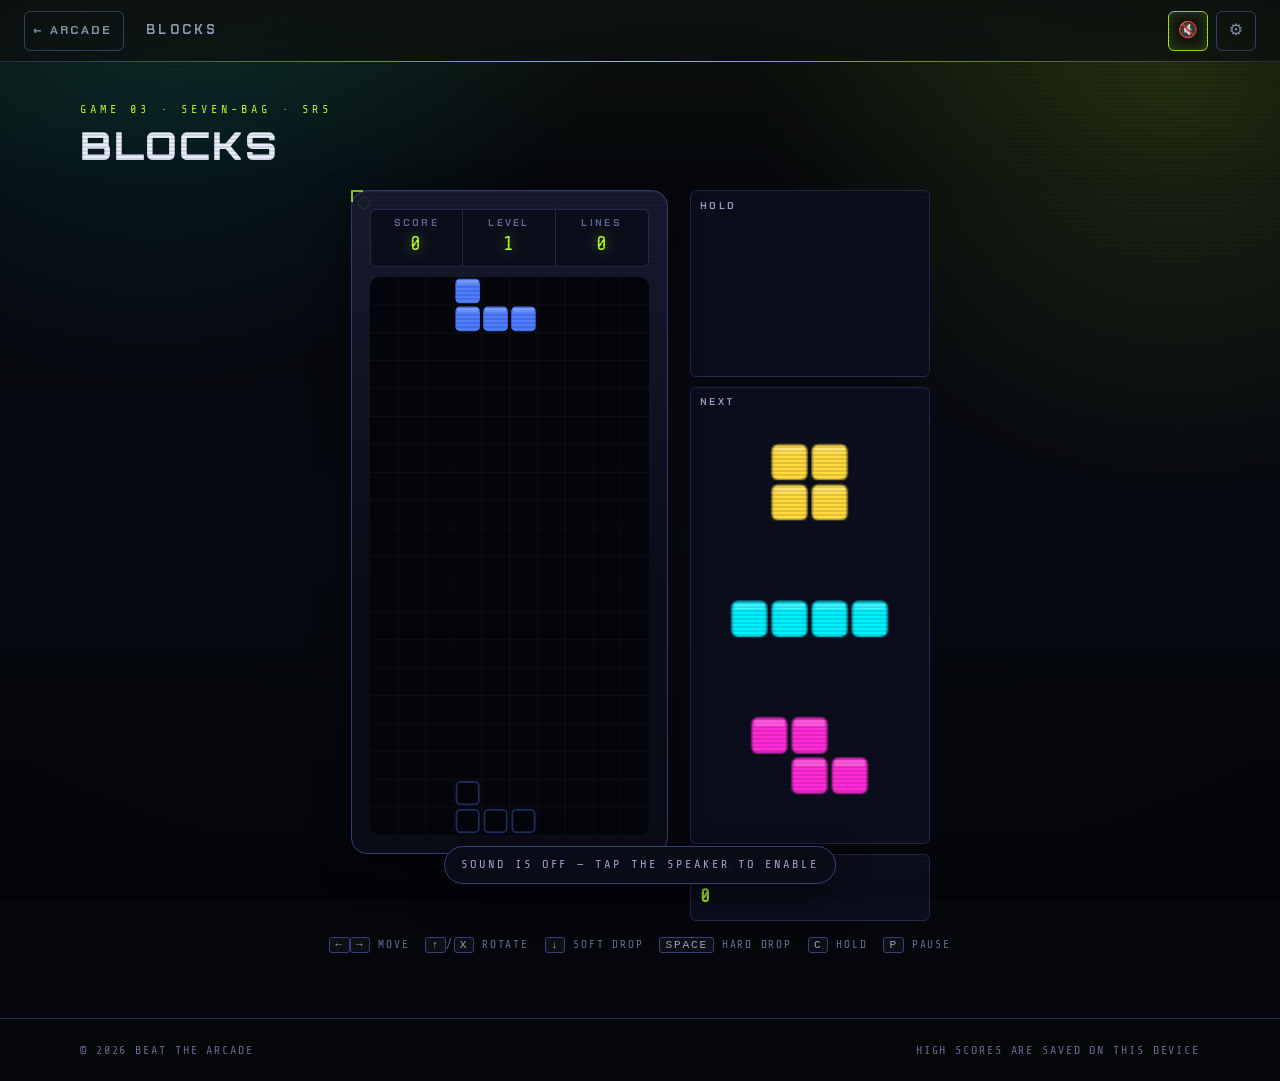
==== commit 0fa648de: "Add cache control headers and versioning to asset URLs for improved caching management" ====
--- a/blocks.html
+++ b/blocks.html
@@ -19,9 +19,9 @@
       rel="stylesheet"
       href="https://fonts.googleapis.com/css2?family=Orbitron:wght@500;700;900&family=Chakra+Petch:wght@400;600;700&family=Share+Tech+Mono&display=swap"
     />
-    <link rel="stylesheet" href="css/theme.css" />
-    <link rel="stylesheet" href="css/layout.css" />
-    <link rel="stylesheet" href="css/game.css" />
+    <link rel="stylesheet" href="css/theme.css?v=20261004" />
+    <link rel="stylesheet" href="css/layout.css?v=20261004" />
+    <link rel="stylesheet" href="css/game.css?v=20261004" />
   </head>
 
   <body
@@ -131,13 +131,13 @@
       </div>
     </footer>
 
-    <script src="js/core/storage.js"></script>
-    <script src="js/core/audio.js"></script>
-    <script src="js/core/canvas.js"></script>
-    <script src="js/core/loop.js"></script>
-    <script src="js/core/input.js"></script>
-    <script src="js/core/ui.js"></script>
-    <script src="js/core/settings.js"></script>
-    <script src="js/games/blocks.js"></script>
+    <script src="js/core/storage.js?v=20261004"></script>
+    <script src="js/core/audio.js?v=20261004"></script>
+    <script src="js/core/canvas.js?v=20261004"></script>
+    <script src="js/core/loop.js?v=20261004"></script>
+    <script src="js/core/input.js?v=20261004"></script>
+    <script src="js/core/ui.js?v=20261004"></script>
+    <script src="js/core/settings.js?v=20261004"></script>
+    <script src="js/games/blocks.js?v=20261004"></script>
   </body>
 </html>
--- a/css/layout.css
+++ b/css/layout.css
@@ -130,6 +130,13 @@
     justify-content: center;
     padding: 0;
   }
+
+  /* The header title is decoration — every page names itself in its <h1> a few
+     lines down — and on a phone it was always truncated to an ellipsis
+     ("ROCK PAPER SCI…"). Drop it rather than show half a word. */
+  .hdr__title {
+    display: none;
+  }
 }
 
 /* ==========================================================================
@@ -213,7 +220,7 @@
 
 .cards {
   display: grid;
-  grid-template-columns: repeat(auto-fit, minmax(260px, 1fr));
+  grid-template-columns: repeat(auto-fit, minmax(220px, 1fr));
   gap: var(--gap);
   margin-top: clamp(1.4rem, 4vw, 2.8rem);
 }
@@ -266,6 +273,10 @@
 
 .card:nth-child(3) {
   animation-delay: 220ms;
+}
+
+.card:nth-child(4) {
+  animation-delay: 300ms;
 }
 
 .card__art {
@@ -289,16 +300,6 @@
   filter: drop-shadow(0 0 6px rgba(var(--card-rgb), 0.7));
 }
 
-.card__no {
-  position: absolute;
-  top: 0.9rem;
-  right: 1rem;
-  font-family: var(--font-mono);
-  font-size: 0.72rem;
-  letter-spacing: 0.2em;
-  color: var(--ink-mute);
-}
-
 .card__name {
   font-size: clamp(1.15rem, 2.2vw, 1.45rem);
   color: var(--ink);
--- a/css/game.css
+++ b/css/game.css
@@ -193,6 +193,28 @@
   display: grid;
 }
 
+/* Single-row control pad (Invasion). It used to be a bare flex row with
+   content-sized buttons, so the arrows collapsed to the width of their glyph
+   (~26px) and the whole row sat against the left edge with dead space to the
+   right. Three equal tracks give every control the same generous tap target,
+   and the auto margins centre the pad on the play area above it (same
+   max-width as .bezel--wide) instead of the wider page wrap. */
+.pad--row {
+  display: none;
+  grid-template-columns: repeat(3, 1fr);
+  max-width: 520px;
+  margin: 12px auto 0;
+}
+
+.pad--row.is-on {
+  display: grid;
+}
+
+.pad--row .pad__btn {
+  min-height: clamp(72px, 18vw, 92px);
+  font-size: clamp(1.3rem, 4.5vw, 1.6rem);
+}
+
 .pad__btn {
   display: grid;
   place-items: center;
@@ -219,10 +241,6 @@
   font-size: 0.55rem;
   letter-spacing: 0.16em;
   color: var(--ink-mute);
-}
-
-.pad__btn--wide {
-  grid-column: span 2;
 }
 
 .pad__btn--accent {
@@ -378,6 +396,184 @@
 }
 
 /* ==========================================================================
+   rock paper scissors
+   ========================================================================== */
+
+.rps-screen {
+  display: grid;
+  gap: clamp(0.7rem, 1.8vw, 1rem);
+}
+
+.rps__status {
+  min-height: 1.9em;
+  text-align: center;
+  font-family: var(--font-mono);
+  font-size: clamp(0.85rem, 2.4vw, 1rem);
+  letter-spacing: 0.14em;
+  text-transform: uppercase;
+  color: var(--accent);
+  text-shadow: 0 0 14px rgba(var(--accent-rgb), 0.45);
+}
+
+/* the two hands, with the machine's kept face down until the reveal */
+.rps__hands {
+  display: grid;
+  grid-template-columns: 1fr auto 1fr;
+  align-items: stretch;
+  gap: clamp(0.5rem, 1.6vw, 0.9rem);
+}
+
+/* The two hand panels are the thing to look at, so they get the space: a
+   deliberate minimum height and a big hand inside. The icon box is a fixed
+   size whether it is face down or revealed, so the panel never resizes as the
+   round resolves. */
+.rps__hand {
+  display: grid;
+  place-items: center;
+  gap: 0.5rem;
+  min-height: clamp(118px, 26vw, 168px);
+  padding: clamp(0.8rem, 2.2vw, 1.15rem) 0.6rem;
+  border: 1px solid var(--line);
+  border-radius: var(--r-md);
+  background:
+    linear-gradient(180deg, rgba(var(--accent-rgb), 0.07), transparent 70%),
+    #06070f;
+  transition: border-color 140ms linear, box-shadow 140ms linear;
+}
+
+.rps__who {
+  font-family: var(--font-mono);
+  font-size: 0.6rem;
+  letter-spacing: 0.2em;
+  text-transform: uppercase;
+  color: var(--ink-mute);
+}
+
+.rps__icon {
+  display: grid;
+  place-items: center;
+  width: clamp(58px, 16vw, 92px);
+  height: clamp(58px, 16vw, 92px);
+  color: var(--accent);
+}
+
+.rps__icon svg {
+  display: block;
+  width: 100%;
+  height: 100%;
+}
+
+/* face-down: a placeholder question mark, no icon in the DOM at all */
+.rps__hand[data-hand="none"] .rps__icon {
+  color: var(--ink-mute);
+}
+
+.rps__hand[data-hand="none"] .rps__icon::before {
+  content: "?";
+  font-family: var(--font-display);
+  font-size: clamp(1.9rem, 6vw, 2.8rem);
+  opacity: 0.5;
+}
+
+/* whoever took the round wears the lime ring */
+.rps__hand.is-win {
+  border-color: var(--lime);
+  box-shadow: 0 0 0 1px var(--lime), 0 0 26px rgba(182, 255, 43, 0.35);
+}
+
+.rps__hand.is-win .rps__icon {
+  color: var(--lime);
+}
+
+.rps__hand.is-shaking {
+  animation: shake 220ms steps(2, end) 1;
+}
+
+/* brightness-only, like the tic tac toe win flash: no size change */
+.rps__hand.is-revealed {
+  animation: pop 380ms var(--ease) 1;
+}
+
+.rps__versus {
+  display: grid;
+  place-items: center;
+  font-family: var(--font-display);
+  font-size: 0.72rem;
+  letter-spacing: 0.16em;
+  color: var(--ink-mute);
+}
+
+/* Says what the buttons below do — including, once a round has settled, that
+   picking another throw is how you play on. */
+.rps__prompt {
+  text-align: center;
+  font-family: var(--font-mono);
+  font-size: 0.68rem;
+  letter-spacing: 0.18em;
+  text-transform: uppercase;
+  color: var(--ink-dim);
+}
+
+.rps__throws {
+  display: grid;
+  grid-template-columns: repeat(3, 1fr);
+  gap: clamp(6px, 1.6vw, 10px);
+}
+
+.rps__throw {
+  display: grid;
+  place-items: center;
+  gap: 0.4rem;
+  min-height: clamp(78px, 20vw, 96px);
+  padding: 0.5rem 0.25rem;
+  border: 1px solid rgba(var(--accent-rgb), 0.4);
+  border-radius: var(--r-sm);
+  background: linear-gradient(180deg, rgba(var(--accent-rgb), 0.14), rgba(var(--accent-rgb), 0.03));
+  color: var(--ink);
+  font: inherit;
+  cursor: pointer;
+  touch-action: manipulation;
+  transition: background-color 90ms linear, border-color 90ms linear, transform 90ms linear;
+}
+
+.rps__throw:hover:not(:disabled),
+.rps__throw:focus-visible:not(:disabled) {
+  border-color: var(--accent);
+  background: rgba(var(--accent-rgb), 0.2);
+}
+
+.rps__throw:active:not(:disabled) {
+  transform: translateY(1px);
+}
+
+.rps__throw:disabled {
+  opacity: 0.4;
+  cursor: default;
+}
+
+.rps__throw .rps__icon {
+  width: clamp(26px, 7.5vw, 36px);
+  height: clamp(26px, 7.5vw, 36px);
+}
+
+.rps__throw-label {
+  font-family: var(--font-mono);
+  font-size: 0.6rem;
+  letter-spacing: 0.16em;
+  text-transform: uppercase;
+  color: var(--ink-dim);
+}
+
+.rps__round {
+  text-align: center;
+  font-family: var(--font-mono);
+  font-size: 0.72rem;
+  letter-spacing: 0.24em;
+  text-transform: uppercase;
+  color: var(--ink-mute);
+}
+
+/* ==========================================================================
    blocks side panels
    ========================================================================== */
 
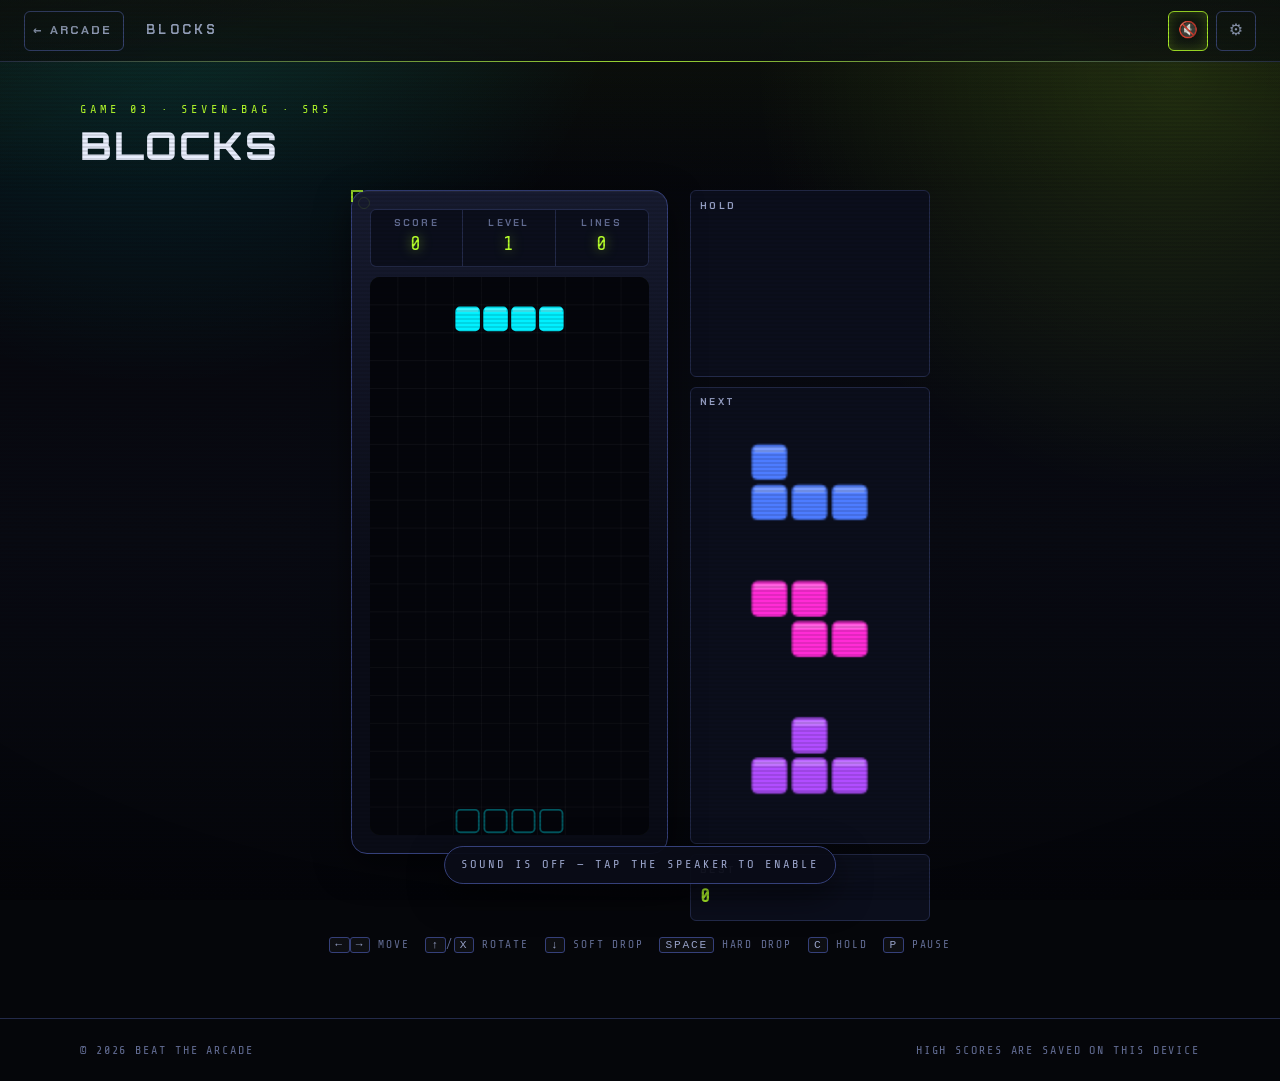
==== commit 69b996b8: "Update asset URLs with versioning for improved caching management" ====
--- a/blocks.html
+++ b/blocks.html
@@ -19,9 +19,9 @@
       rel="stylesheet"
       href="https://fonts.googleapis.com/css2?family=Orbitron:wght@500;700;900&family=Chakra+Petch:wght@400;600;700&family=Share+Tech+Mono&display=swap"
     />
-    <link rel="stylesheet" href="css/theme.css?v=20261004" />
-    <link rel="stylesheet" href="css/layout.css?v=20261004" />
-    <link rel="stylesheet" href="css/game.css?v=20261004" />
+    <link rel="stylesheet" href="css/theme.css?v=20261004-2" />
+    <link rel="stylesheet" href="css/layout.css?v=20261004-2" />
+    <link rel="stylesheet" href="css/game.css?v=20261004-2" />
   </head>
 
   <body
@@ -131,13 +131,13 @@
       </div>
     </footer>
 
-    <script src="js/core/storage.js?v=20261004"></script>
-    <script src="js/core/audio.js?v=20261004"></script>
-    <script src="js/core/canvas.js?v=20261004"></script>
-    <script src="js/core/loop.js?v=20261004"></script>
-    <script src="js/core/input.js?v=20261004"></script>
-    <script src="js/core/ui.js?v=20261004"></script>
-    <script src="js/core/settings.js?v=20261004"></script>
-    <script src="js/games/blocks.js?v=20261004"></script>
+    <script src="js/core/storage.js?v=20261004-2"></script>
+    <script src="js/core/audio.js?v=20261004-2"></script>
+    <script src="js/core/canvas.js?v=20261004-2"></script>
+    <script src="js/core/loop.js?v=20261004-2"></script>
+    <script src="js/core/input.js?v=20261004-2"></script>
+    <script src="js/core/ui.js?v=20261004-2"></script>
+    <script src="js/core/settings.js?v=20261004-2"></script>
+    <script src="js/games/blocks.js?v=20261004-2"></script>
   </body>
 </html>
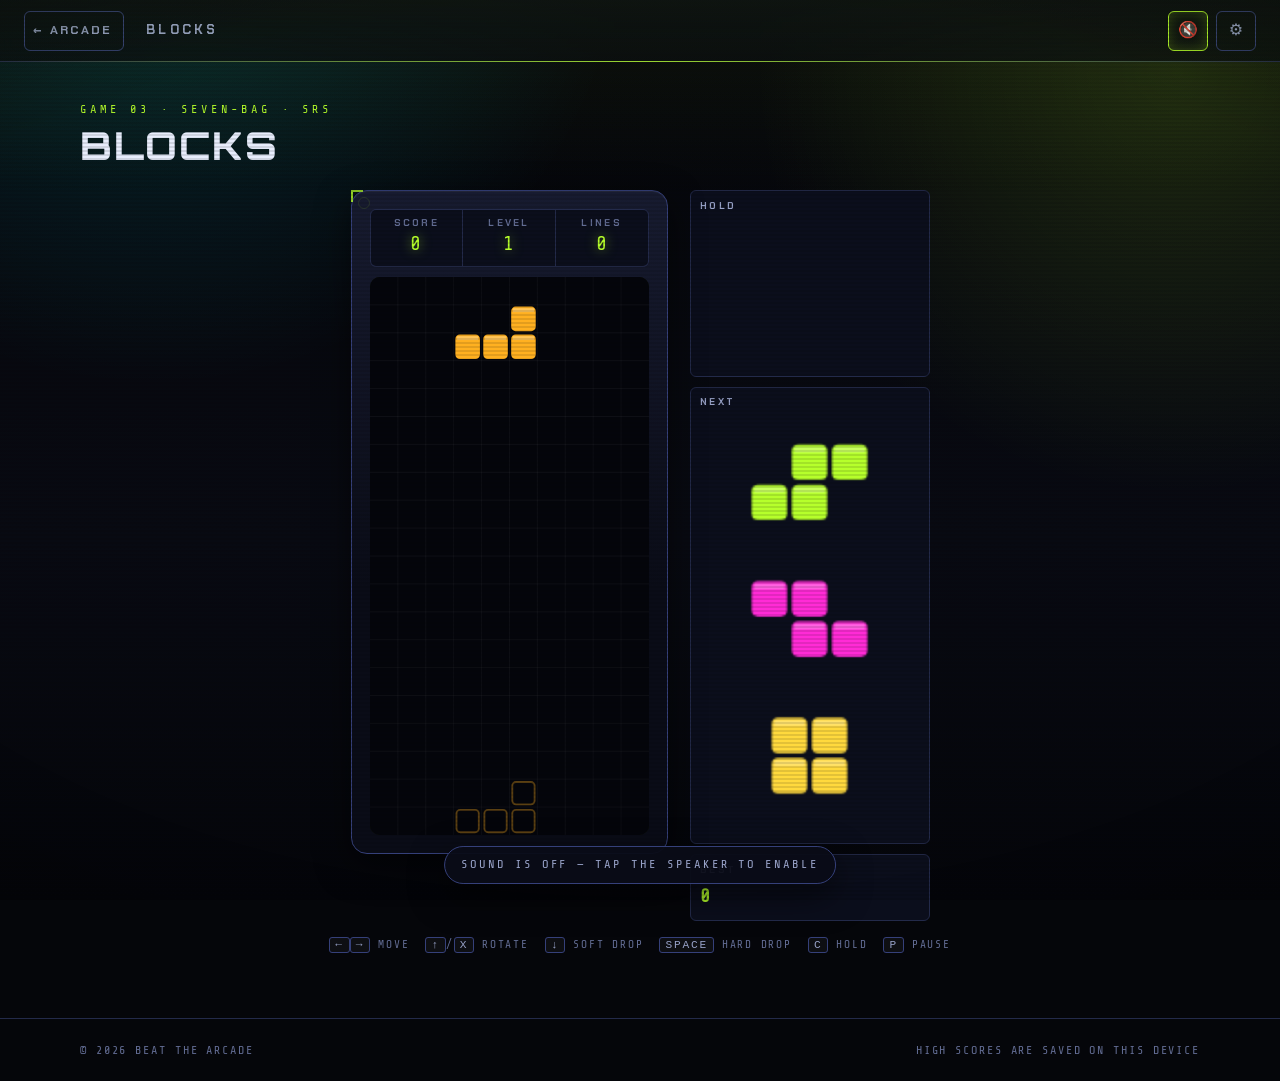
==== commit d34cc790: "Update asset URLs for improved caching and enhance security by restricting access to sensitive files" ====
--- a/blocks.html
+++ b/blocks.html
@@ -19,9 +19,9 @@
       rel="stylesheet"
       href="https://fonts.googleapis.com/css2?family=Orbitron:wght@500;700;900&family=Chakra+Petch:wght@400;600;700&family=Share+Tech+Mono&display=swap"
     />
-    <link rel="stylesheet" href="css/theme.css?v=20261004-2" />
-    <link rel="stylesheet" href="css/layout.css?v=20261004-2" />
-    <link rel="stylesheet" href="css/game.css?v=20261004-2" />
+    <link rel="stylesheet" href="css/theme.css?v=20261004-4" />
+    <link rel="stylesheet" href="css/layout.css?v=20261004-4" />
+    <link rel="stylesheet" href="css/game.css?v=20261004-4" />
   </head>
 
   <body
@@ -131,13 +131,13 @@
       </div>
     </footer>
 
-    <script src="js/core/storage.js?v=20261004-2"></script>
-    <script src="js/core/audio.js?v=20261004-2"></script>
-    <script src="js/core/canvas.js?v=20261004-2"></script>
-    <script src="js/core/loop.js?v=20261004-2"></script>
-    <script src="js/core/input.js?v=20261004-2"></script>
-    <script src="js/core/ui.js?v=20261004-2"></script>
-    <script src="js/core/settings.js?v=20261004-2"></script>
-    <script src="js/games/blocks.js?v=20261004-2"></script>
+    <script src="js/core/storage.js?v=20261004-4"></script>
+    <script src="js/core/audio.js?v=20261004-4"></script>
+    <script src="js/core/canvas.js?v=20261004-4"></script>
+    <script src="js/core/loop.js?v=20261004-4"></script>
+    <script src="js/core/input.js?v=20261004-4"></script>
+    <script src="js/core/ui.js?v=20261004-4"></script>
+    <script src="js/core/settings.js?v=20261004-4"></script>
+    <script src="js/games/blocks.js?v=20261004-4"></script>
   </body>
 </html>
--- a/css/theme.css
+++ b/css/theme.css
@@ -383,12 +383,6 @@
   letter-spacing: 0;
 }
 
-.btn--lg {
-  min-height: 52px;
-  padding: 0.8em 1.8em;
-  font-size: 0.95rem;
-}
-
 /* Applied to the "New Round"/"New Match" control once play has stopped: it is
    the only way forward, so it is lit up until the player uses it. */
 .btn--invite {
--- a/css/game.css
+++ b/css/game.css
@@ -147,10 +147,6 @@
   letter-spacing: 0.06em;
   color: var(--accent);
   text-shadow: 0 0 12px rgba(var(--accent-rgb), 0.5);
-}
-
-.hud__cell--right {
-  text-align: right;
 }
 
 .lives {
@@ -251,14 +247,6 @@
 /* ==========================================================================
    tic tac toe
    ========================================================================== */
-
-.ttt {
-  display: grid;
-  gap: 0.9rem;
-  max-width: 460px;
-  margin-inline: auto;
-  width: 100%;
-}
 
 .ttt__status {
   min-height: 1.9em;
@@ -449,12 +437,34 @@
   color: var(--ink-mute);
 }
 
+/* Each throw carries its own colour, so the symbol reads at a glance without
+   relying on the label underneath. Lime stays reserved for "this hand took the
+   round", so it is never one of the throw colours. Defined before the .is-win
+   rules so a win ring still overrides the icon colour. */
+.rps__hand[data-hand="rock"],
+.rps__throw[data-throw="rock"] {
+  --throw: #ffb02b;
+  --throw-rgb: 255, 176, 43;
+}
+
+.rps__hand[data-hand="paper"],
+.rps__throw[data-throw="paper"] {
+  --throw: #00f0ff;
+  --throw-rgb: 0, 240, 255;
+}
+
+.rps__hand[data-hand="scissors"],
+.rps__throw[data-throw="scissors"] {
+  --throw: #ff2bd6;
+  --throw-rgb: 255, 43, 214;
+}
+
 .rps__icon {
   display: grid;
   place-items: center;
   width: clamp(58px, 16vw, 92px);
   height: clamp(58px, 16vw, 92px);
-  color: var(--accent);
+  color: var(--throw, var(--accent));
 }
 
 .rps__icon svg {
@@ -526,9 +536,13 @@
   gap: 0.4rem;
   min-height: clamp(78px, 20vw, 96px);
   padding: 0.5rem 0.25rem;
-  border: 1px solid rgba(var(--accent-rgb), 0.4);
+  border: 1px solid rgba(var(--throw-rgb, var(--accent-rgb)), 0.4);
   border-radius: var(--r-sm);
-  background: linear-gradient(180deg, rgba(var(--accent-rgb), 0.14), rgba(var(--accent-rgb), 0.03));
+  background: linear-gradient(
+    180deg,
+    rgba(var(--throw-rgb, var(--accent-rgb)), 0.16),
+    rgba(var(--throw-rgb, var(--accent-rgb)), 0.03)
+  );
   color: var(--ink);
   font: inherit;
   cursor: pointer;
@@ -538,8 +552,8 @@
 
 .rps__throw:hover:not(:disabled),
 .rps__throw:focus-visible:not(:disabled) {
-  border-color: var(--accent);
-  background: rgba(var(--accent-rgb), 0.2);
+  border-color: var(--throw, var(--accent));
+  background: rgba(var(--throw-rgb, var(--accent-rgb)), 0.2);
 }
 
 .rps__throw:active:not(:disabled) {
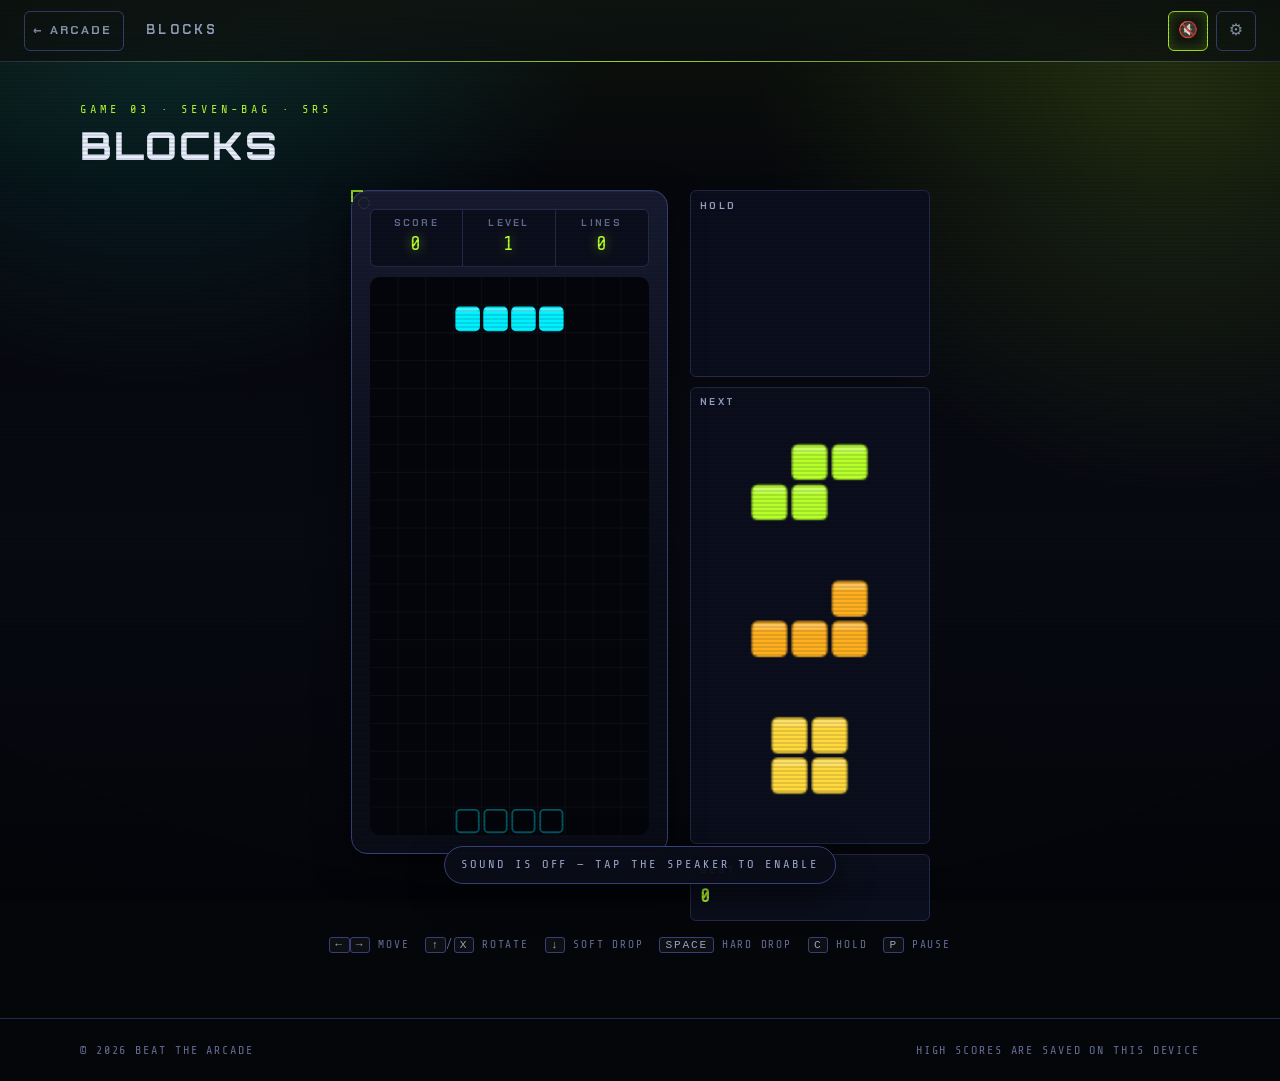
==== commit 8a1ce21b: "Update asset URLs with versioning for improved caching management and enhance responsiveness for sma" ====
--- a/blocks.html
+++ b/blocks.html
@@ -19,9 +19,9 @@
       rel="stylesheet"
       href="https://fonts.googleapis.com/css2?family=Orbitron:wght@500;700;900&family=Chakra+Petch:wght@400;600;700&family=Share+Tech+Mono&display=swap"
     />
-    <link rel="stylesheet" href="css/theme.css?v=20261004-4" />
-    <link rel="stylesheet" href="css/layout.css?v=20261004-4" />
-    <link rel="stylesheet" href="css/game.css?v=20261004-4" />
+    <link rel="stylesheet" href="css/theme.css?v=20261004-5" />
+    <link rel="stylesheet" href="css/layout.css?v=20261004-5" />
+    <link rel="stylesheet" href="css/game.css?v=20261004-5" />
   </head>
 
   <body
@@ -131,13 +131,13 @@
       </div>
     </footer>
 
-    <script src="js/core/storage.js?v=20261004-4"></script>
-    <script src="js/core/audio.js?v=20261004-4"></script>
-    <script src="js/core/canvas.js?v=20261004-4"></script>
-    <script src="js/core/loop.js?v=20261004-4"></script>
-    <script src="js/core/input.js?v=20261004-4"></script>
-    <script src="js/core/ui.js?v=20261004-4"></script>
-    <script src="js/core/settings.js?v=20261004-4"></script>
-    <script src="js/games/blocks.js?v=20261004-4"></script>
+    <script src="js/core/storage.js?v=20261004-5"></script>
+    <script src="js/core/audio.js?v=20261004-5"></script>
+    <script src="js/core/canvas.js?v=20261004-5"></script>
+    <script src="js/core/loop.js?v=20261004-5"></script>
+    <script src="js/core/input.js?v=20261004-5"></script>
+    <script src="js/core/ui.js?v=20261004-5"></script>
+    <script src="js/core/settings.js?v=20261004-5"></script>
+    <script src="js/games/blocks.js?v=20261004-5"></script>
   </body>
 </html>
--- a/css/layout.css
+++ b/css/layout.css
@@ -404,3 +404,35 @@
   display: block;
   margin-bottom: 0.35rem;
 }
+
+/* ==========================================================================
+   short viewports (phones)
+   ========================================================================== */
+
+/* A compressed page frame for screens under ~700px tall, where the header, the
+   page heading and the footer together leave too little room for a game: on a
+   640px screen the invasion pad sat 64px below the fold. The eyebrow is a nice
+   label on a tall screen and pure overhead on a short one, and the <h1> can
+   come down a step without losing the page its name — the header hides its own
+   copy of the title on a phone. */
+@media (max-height: 700px) {
+  .site__main {
+    padding-block: 0.75rem clamp(1.5rem, 4vw, 3rem);
+  }
+
+  .page-head {
+    margin-bottom: 0.6rem;
+  }
+
+  .page-head .eyebrow {
+    display: none;
+  }
+
+  .page-head h1 {
+    font-size: clamp(1.25rem, 4vw, 2rem);
+  }
+
+  .ftr {
+    padding-block: 1rem;
+  }
+}
--- a/css/game.css
+++ b/css/game.css
@@ -69,9 +69,17 @@
   padding: clamp(10px, 2vw, 16px);
 }
 
+/* The field is 4:5, so its height follows its width and both caps are written
+   as widths: 480px is for a desktop, the viewport term is for a phone. It used
+   to be 56svh of width — 70svh of height — which only fits when the fixed
+   chrome around the field (header, page head, HUD, pad) comes to under 30% of
+   the viewport, i.e. a screen about 1100px tall. On a phone that is never true,
+   so the touch pad ended up below the fold. 260px is roughly that chrome with
+   the short-viewport trims below applied, which means the field only gives up
+   width on the shortest screens instead of on every phone. */
 .screen--invasion {
-  width: min(100%, 480px, 56vh);
-  width: min(100%, 480px, 56svh);
+  width: min(100%, 480px, calc((100vh - 260px) * 0.8));
+  width: min(100%, 480px, calc((100svh - 260px) * 0.8));
   aspect-ratio: 4 / 5;
   margin-inline: auto;
 }
@@ -242,6 +250,54 @@
 .pad__btn--accent {
   border-color: rgba(var(--accent-2-rgb), 0.5);
   background: linear-gradient(180deg, rgba(var(--accent-2-rgb), 0.18), rgba(var(--accent-2-rgb), 0.04));
+}
+
+/* ==========================================================================
+   small screens (phones)
+   ========================================================================== */
+
+/* Everything above and below the field is a fixed height, and together it was
+   enough to push the touch pad off the bottom of a phone screen. Trim the fixed
+   parts — all of it is breathing room rather than content — and let the field
+   take the rest of the slack through the height budget on .screen--invasion.
+   700px covers every phone and leaves a desktop window alone. */
+@media (max-height: 700px) {
+  .bezel {
+    padding: 8px;
+  }
+
+  .hud {
+    margin-bottom: 6px;
+  }
+
+  .hud__cell {
+    padding: 0.3rem 0.45rem;
+  }
+
+  .pad--row {
+    margin-top: 8px;
+  }
+
+  .pad--row .pad__btn {
+    min-height: 64px;
+  }
+}
+
+/* Four HUD cells at the default size do not fit a 320px-wide screen, so the row
+   wrapped: "Hi-Score" alone needs ~67px and its cell had a 74px floor, plus
+   padding. That second row cost 28px of height — the same 28px the pad needed.
+   Tighten the cells to keep one row rather than let it wrap. Only very narrow
+   screens are affected; at 360px the row already fits. */
+@media (max-width: 380px) {
+  .hud__cell {
+    min-width: 0;
+    padding: 0.28rem 0.3rem;
+  }
+
+  .hud__cell h3 {
+    font-size: 0.52rem;
+    letter-spacing: 0.08em;
+  }
 }
 
 /* ==========================================================================
